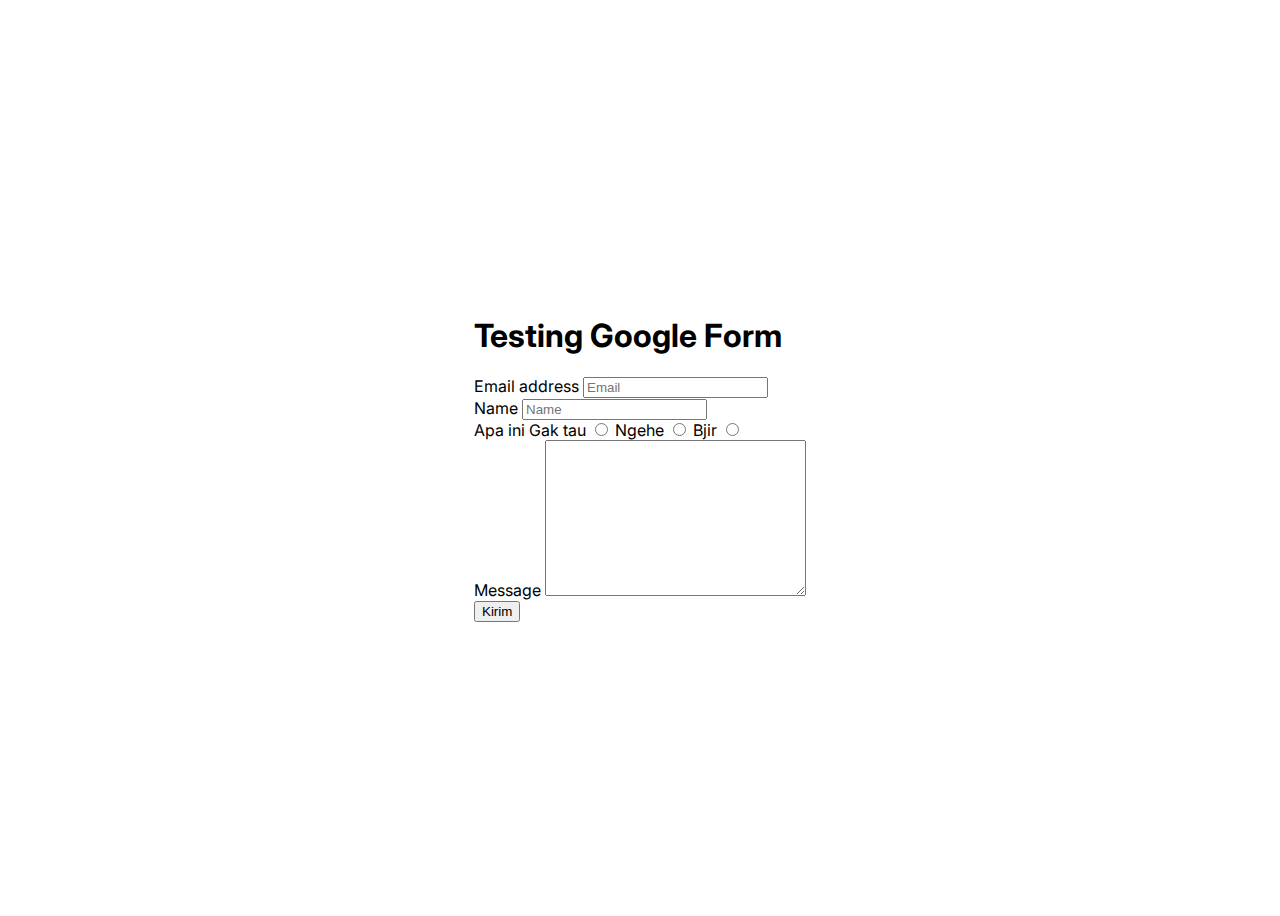
==== index.html @ cb8000e0 "css" ====
<!DOCTYPE html>
<html lang="en">
  <head>
    <meta charset="UTF-8" />
    <meta name="viewport" content="width=device-width, initial-scale=1.0" />
    <title>Document</title>
    <link rel="stylesheet" href="style.css" />
  </head>

  <body>
    <form action="response.html">
      <h1>Testing Google Form</h1>
      <div class="form-element">
        <span> Email address </span>
        <input type="email" name="emailAddress" placeholder="Email" />
      </div>
      <div class="form-element">
        <span> Name </span>
        <input type="text" name="entry" placeholder="Name" />
      </div>
      <div class="form-element radio-buttons">
        <span>Apa ini</span>
        <label for="Gak-tau">
          <span>Gak tau</span>
          <input
            type="radio"
            name="entry.13732373732"
            id="Gak_Tau"
            value="Gak_Tau"
          />
        </label>
        <label for="Gak-tau">
          <span>Ngehe</span>
          <input type="radio" name="" id="Ngehe" value="Ngehe" />
        </label>
        <label for="Gak-tau">
          <span>Bjir</span>
          <input type="radio" name="" id="Bjir" value="Bjir" />
        </label>
      </div>
      <div class="form-element">
        <span>Message</span>
        <textarea name="" id="" cols="30" rows="10"></textarea>
      </div>

      <button type="submit">Kirim</button>
    </form>
  </body>
</html>
---- style.css ----
@import url(https://fonts.googleapis.com/css?family=Inter:100,200,300,regular,500,600,700,800,900);
body{
  font-family: 'inter';
  height: 100vh;
  background: #fff;
  display: flex;
  align-items: center;
  justify-content: center;
}
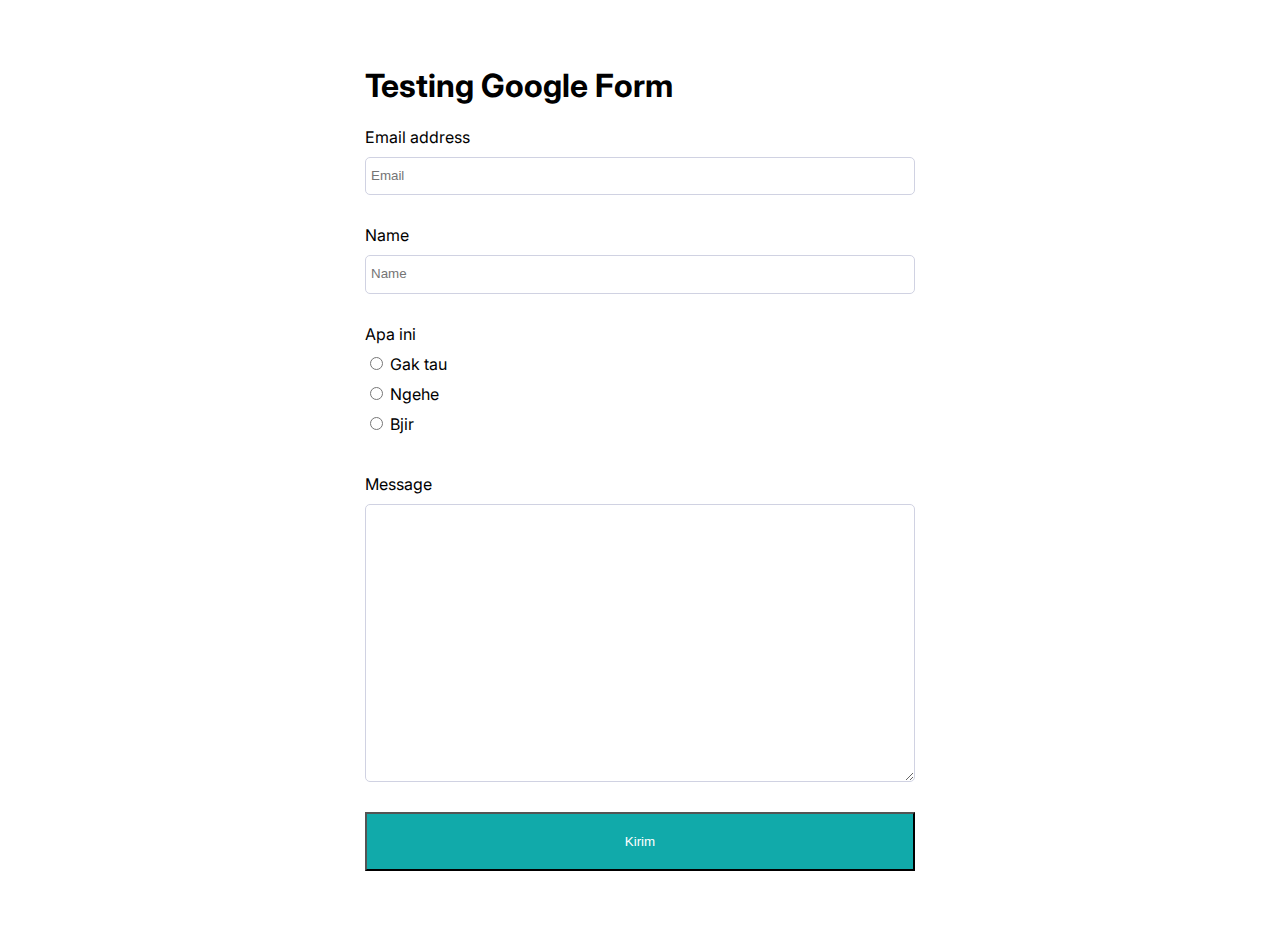
==== commit 209eedc2: "fix page form" ====
--- a/index.html
+++ b/index.html
@@ -12,38 +12,44 @@
       <h1>Testing Google Form</h1>
       <div class="form-element">
         <span> Email address </span>
-        <input type="email" name="emailAddress" placeholder="Email" />
+        <input type="email" name="emailAddress" required placeholder="Email" />
       </div>
       <div class="form-element">
         <span> Name </span>
-        <input type="text" name="entry" placeholder="Name" />
+        <input type="text" name="entry" required placeholder="Name" />
       </div>
-      <div class="form-element radio-buttons">
+      <div class="form-element radio-buttons" >
         <span>Apa ini</span>
         <label for="Gak-tau">
-          <span>Gak tau</span>
           <input
             type="radio"
-            name="entry.13732373732"
+            name="entry.1363313119"
             id="Gak_Tau"
             value="Gak_Tau"
+            required
           />
+          <span>Gak tau</span>
         </label>
         <label for="Gak-tau">
+          <input
+            type="radio"
+            name="entry.1363313119"
+            id="Ngehe"
+            value="Ngehe"
+          />
           <span>Ngehe</span>
-          <input type="radio" name="" id="Ngehe" value="Ngehe" />
         </label>
         <label for="Gak-tau">
+          <input type="radio" name="entry.1363313119" id="Bjir" value="Bjir" />
           <span>Bjir</span>
-          <input type="radio" name="" id="Bjir" value="Bjir" />
         </label>
       </div>
       <div class="form-element">
         <span>Message</span>
-        <textarea name="" id="" cols="30" rows="10"></textarea>
+        <textarea name="entry.1117279355" id="" cols="30" rows="10"></textarea>
       </div>
 
       <button type="submit">Kirim</button>
     </form>
   </body>
-</html>+</html>
--- a/style.css
+++ b/style.css
@@ -6,4 +6,39 @@
   display: flex;
   align-items: center;
   justify-content: center;
+}
+form{
+  background: #fff;
+  padding: 60px;
+  width: 550px;
+  max-width: calc(100% - 60px);
+}
+
+.form-element{
+  display: flex;
+  flex-direction: column;
+  margin-bottom: 30px;
+}
+
+.form-element span{
+  margin-bottom: 10px;
+}
+
+input, textarea{
+  border: 1px solid #d0d2e2;
+  line-height: 2;
+  padding: 5px;
+  border-radius: 5px;
+}
+
+.radio-buttons label{
+  margin-bottom: 10px;
+  cursor: pointer;
+}
+
+form button {
+  width: 100%;
+  padding: 20px;
+  color: white;
+  background: #1aa;
 }